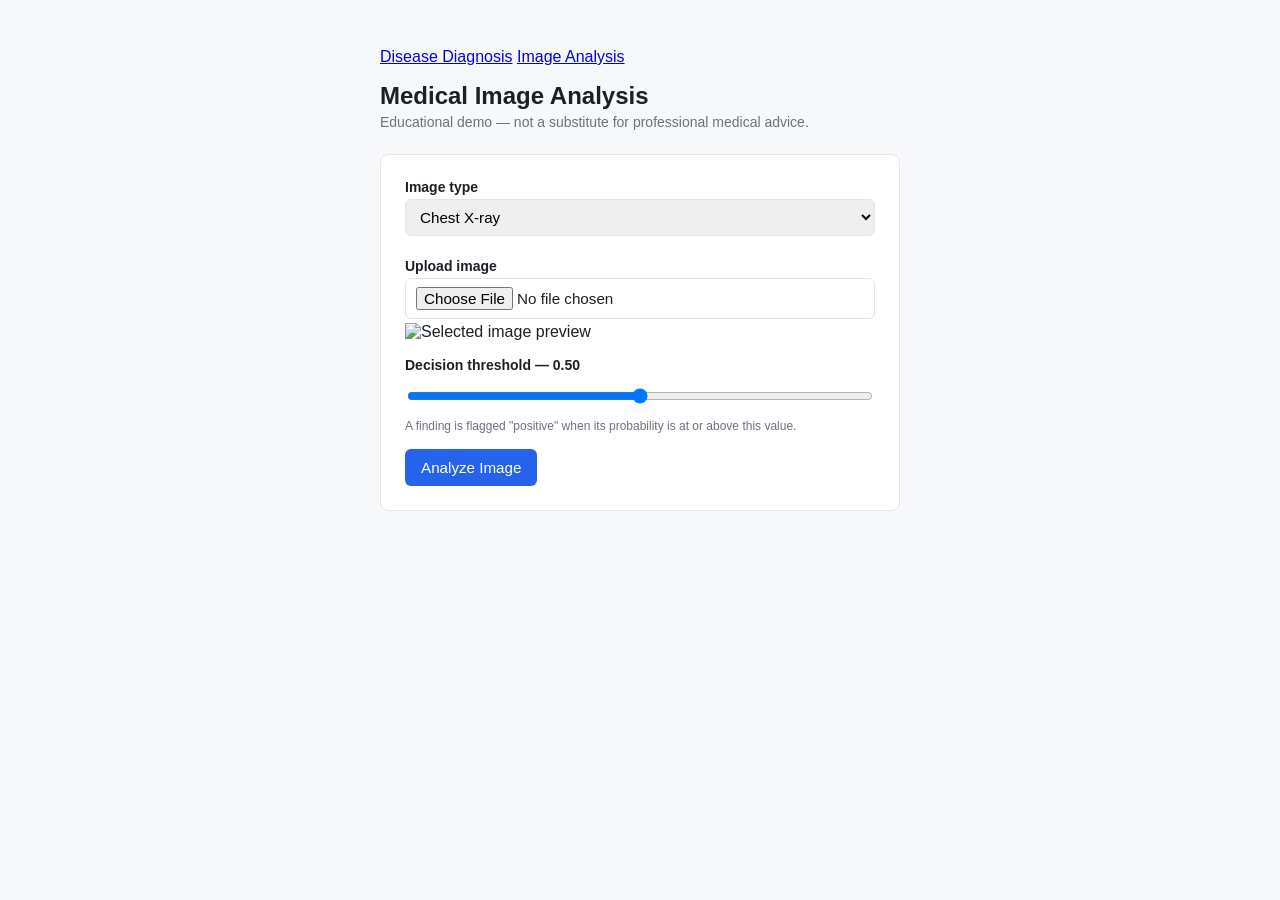
==== frontend/imaging.html @ 1f64e8cb "Add imaging.html for medical image analysis" ====
<!DOCTYPE html>
<html lang="en">
<head>
  <meta charset="UTF-8" />
  <meta name="viewport" content="width=device-width, initial-scale=1.0" />
  <title>Medical AI Assistant — Image Analysis</title>
  <link rel="stylesheet" href="css/style.css" />
</head>
<body>
  <main class="container">
    <nav class="site-nav">
      <a href="index.html">Disease Diagnosis</a>
      <a href="imaging.html" class="active">Image Analysis</a>
    </nav>

    <header>
      <h1>Medical Image Analysis</h1>
      <p class="subtitle">Educational demo — not a substitute for professional medical advice.</p>
    </header>

    <form id="imaging-form">
      <div class="field-row">
        <label for="image-type">Image type</label>
        <select id="image-type" name="image_type">
          <option value="chest_xray">Chest X-ray</option>
          <option value="skin_lesion">Skin lesion</option>
          <option value="retinal">Retinal</option>
        </select>
        <div id="conditions-note" class="symptom-count"></div>
      </div>

      <div class="field-row">
        <label for="image-file">Upload image</label>
        <input type="file" id="image-file" name="image" accept="image/png, image/jpeg" required />
        <div id="image-preview-wrap" class="image-preview-wrap hidden">
          <img id="image-preview" alt="Selected image preview" />
        </div>
      </div>

      <div class="field-row">
        <label for="threshold">
          Decision threshold — <span id="threshold-value">0.50</span>
        </label>
        <input type="range" id="threshold" name="threshold" min="0.05" max="0.95" step="0.05" value="0.5" />
        <small>A finding is flagged "positive" when its probability is at or above this value.</small>
      </div>

      <button type="submit" id="analyze-button">Analyze Image</button>
    </form>

    <section id="result" class="result hidden"></section>
  </main>

  <script src="js/imaging.js"></script>
</body>
</html>
---- frontend/css/style.css ----
:root {
  --color-bg: #f7f8fa;
  --color-surface: #ffffff;
  --color-border: #e2e5ea;
  --color-text: #1c1f26;
  --color-muted: #6b7280;
  --color-primary: #2563eb;
  --color-danger: #dc2626;
  --radius: 8px;
}

* {
  box-sizing: border-box;
}

body {
  margin: 0;
  font-family: -apple-system, BlinkMacSystemFont, "Segoe UI", sans-serif;
  background: var(--color-bg);
  color: var(--color-text);
}

.container {
  max-width: 560px;
  margin: 48px auto;
  padding: 0 20px;
}

header h1 {
  font-size: 1.5rem;
  margin-bottom: 4px;
}

.subtitle {
  color: var(--color-muted);
  font-size: 0.875rem;
  margin-top: 0;
}

form {
  background: var(--color-surface);
  border: 1px solid var(--color-border);
  border-radius: var(--radius);
  padding: 24px;
  margin-top: 24px;
}

.field-row {
  margin-bottom: 16px;
  display: flex;
  flex-direction: column;
  gap: 4px;
}

label {
  font-size: 0.875rem;
  font-weight: 600;
}

input, select {
  padding: 8px 10px;
  border: 1px solid var(--color-border);
  border-radius: 6px;
  font-size: 0.95rem;
}

small {
  color: var(--color-muted);
  font-size: 0.75rem;
}

button {
  background: var(--color-primary);
  color: white;
  border: none;
  padding: 10px 16px;
  border-radius: 6px;
  font-size: 0.95rem;
  cursor: pointer;
}

button:hover {
  opacity: 0.9;
}

button:disabled {
  opacity: 0.5;
  cursor: not-allowed;
}

.symptom-count {
  font-size: 0.75rem;
  color: var(--color-muted);
  margin-top: 2px;
}

.symptom-checklist {
  margin-top: 8px;
  max-height: 260px;
  overflow-y: auto;
  border: 1px solid var(--color-border);
  border-radius: 6px;
  padding: 8px;
  display: flex;
  flex-direction: column;
  gap: 2px;
}

.symptom-checklist label {
  display: flex;
  align-items: center;
  gap: 8px;
  font-weight: 400;
  font-size: 0.9rem;
  padding: 4px 6px;
  border-radius: 4px;
  cursor: pointer;
}

.symptom-checklist label:hover {
  background: var(--color-bg);
}

.symptom-checklist input[type="checkbox"] {
  width: auto;
  padding: 0;
  cursor: pointer;
}

.symptom-checklist label.hidden {
  display: none;
}

.selected-symptoms {
  margin-top: 4px;
  min-height: 36px;
  display: flex;
  flex-wrap: wrap;
  gap: 6px;
  padding: 8px;
  border: 1px dashed var(--color-border);
  border-radius: 6px;
}

.symptom-chip {
  display: inline-flex;
  align-items: center;
  gap: 6px;
  background: #eef2ff;
  color: var(--color-primary);
  border-radius: 999px;
  padding: 4px 6px 4px 12px;
  font-size: 0.85rem;
  line-height: 1;
}

.chip-remove {
  background: none;
  border: none;
  color: inherit;
  font-size: 1rem;
  line-height: 1;
  padding: 2px 6px;
  cursor: pointer;
  border-radius: 999px;
}

.chip-remove:hover {
  background: rgba(37, 99, 235, 0.15);
}

.loading-text, .empty-text {
  color: var(--color-muted);
  font-size: 0.875rem;
  padding: 8px;
  margin: 0;
}

.result {
  margin-top: 20px;
  background: var(--color-surface);
  border: 1px solid var(--color-border);
  border-radius: var(--radius);
  padding: 20px;
}

.result.hidden {
  display: none;
}

.result.error {
  border-color: var(--color-danger);
  color: var(--color-danger);
}

.result h2 {
  margin-top: 0;
  font-size: 1.1rem;
}

.candidate-list {
  list-style: none;
  padding: 0;
  margin: 12px 0 0;
}

.candidate-list li {
  display: flex;
  justify-content: space-between;
  padding: 6px 0;
  border-bottom: 1px solid var(--color-border);
  font-size: 0.9rem;
}
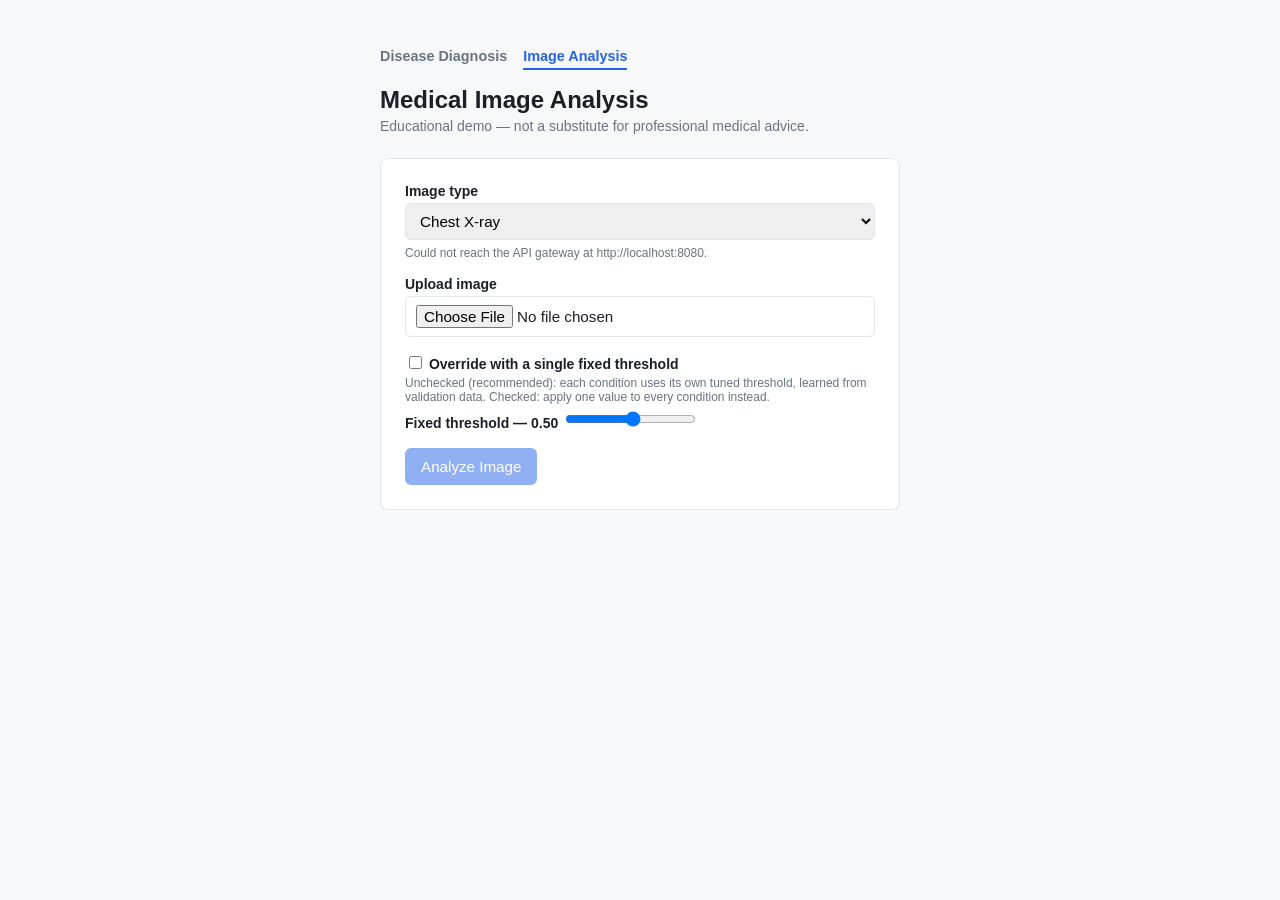
==== commit f79517a2: "Enhance threshold input with override option Updated the threshold input section to include a toggle" ====
--- a/frontend/imaging.html
+++ b/frontend/imaging.html
@@ -38,11 +38,15 @@
       </div>
 
       <div class="field-row">
-        <label for="threshold">
-          Decision threshold — <span id="threshold-value">0.50</span>
+        <label class="toggle-label">
+          <input type="checkbox" id="threshold-override-toggle" />
+          Override with a single fixed threshold
         </label>
-        <input type="range" id="threshold" name="threshold" min="0.05" max="0.95" step="0.05" value="0.5" />
-        <small>A finding is flagged "positive" when its probability is at or above this value.</small>
+        <small>Unchecked (recommended): each condition uses its own tuned threshold, learned from validation data. Checked: apply one value to every condition instead.</small>
+        <div id="threshold-slider-wrap" class="hidden">
+          <label for="threshold">Fixed threshold — <span id="threshold-value">0.50</span></label>
+          <input type="range" id="threshold" name="threshold" min="0.01" max="0.95" step="0.01" value="0.5" />
+        </div>
       </div>
 
       <button type="submit" id="analyze-button">Analyze Image</button>
--- a/frontend/css/style.css
+++ b/frontend/css/style.css
@@ -6,6 +6,7 @@
   --color-muted: #6b7280;
   --color-primary: #2563eb;
   --color-danger: #dc2626;
+  --color-positive: #059669;
   --radius: 8px;
 }
 
@@ -26,6 +27,30 @@
   padding: 0 20px;
 }
 
+.site-nav {
+  display: flex;
+  gap: 16px;
+  margin-bottom: 8px;
+}
+
+.site-nav a {
+  color: var(--color-muted);
+  text-decoration: none;
+  font-size: 0.9rem;
+  font-weight: 600;
+  padding-bottom: 4px;
+  border-bottom: 2px solid transparent;
+}
+
+.site-nav a.active {
+  color: var(--color-primary);
+  border-bottom-color: var(--color-primary);
+}
+
+.site-nav a:hover {
+  color: var(--color-primary);
+}
+
 header h1 {
   font-size: 1.5rem;
   margin-bottom: 4px;
@@ -62,6 +87,10 @@
   border: 1px solid var(--color-border);
   border-radius: 6px;
   font-size: 0.95rem;
+}
+
+input[type="range"] {
+  padding: 0;
 }
 
 small {
@@ -169,6 +198,24 @@
   background: rgba(37, 99, 235, 0.15);
 }
 
+.image-preview-wrap {
+  margin-top: 8px;
+  border: 1px solid var(--color-border);
+  border-radius: 6px;
+  padding: 8px;
+  text-align: center;
+}
+
+.image-preview-wrap.hidden {
+  display: none;
+}
+
+.image-preview-wrap img {
+  max-width: 100%;
+  max-height: 240px;
+  border-radius: 4px;
+}
+
 .loading-text, .empty-text {
   color: var(--color-muted);
   font-size: 0.875rem;
@@ -211,3 +258,56 @@
   border-bottom: 1px solid var(--color-border);
   font-size: 0.9rem;
 }
+
+.findings-list {
+  list-style: none;
+  padding: 0;
+  margin: 16px 0 0;
+  display: flex;
+  flex-direction: column;
+  gap: 8px;
+}
+
+.finding-row {
+  display: grid;
+  grid-template-columns: 140px 1fr 48px;
+  align-items: center;
+  gap: 10px;
+  font-size: 0.85rem;
+  color: var(--color-text);
+}
+
+.finding-name {
+  text-transform: capitalize;
+  overflow: hidden;
+  text-overflow: ellipsis;
+  white-space: nowrap;
+}
+
+.finding-bar-track {
+  background: var(--color-bg);
+  border-radius: 4px;
+  height: 10px;
+  overflow: hidden;
+  display: block;
+}
+
+.finding-bar-fill {
+  display: block;
+  height: 100%;
+  background: var(--color-muted);
+  border-radius: 4px;
+}
+
+.finding-row.finding-positive .finding-bar-fill {
+  background: var(--color-danger);
+}
+
+.finding-row.finding-positive .finding-name {
+  font-weight: 600;
+}
+
+.finding-pct {
+  text-align: right;
+  color: var(--color-muted);
+}
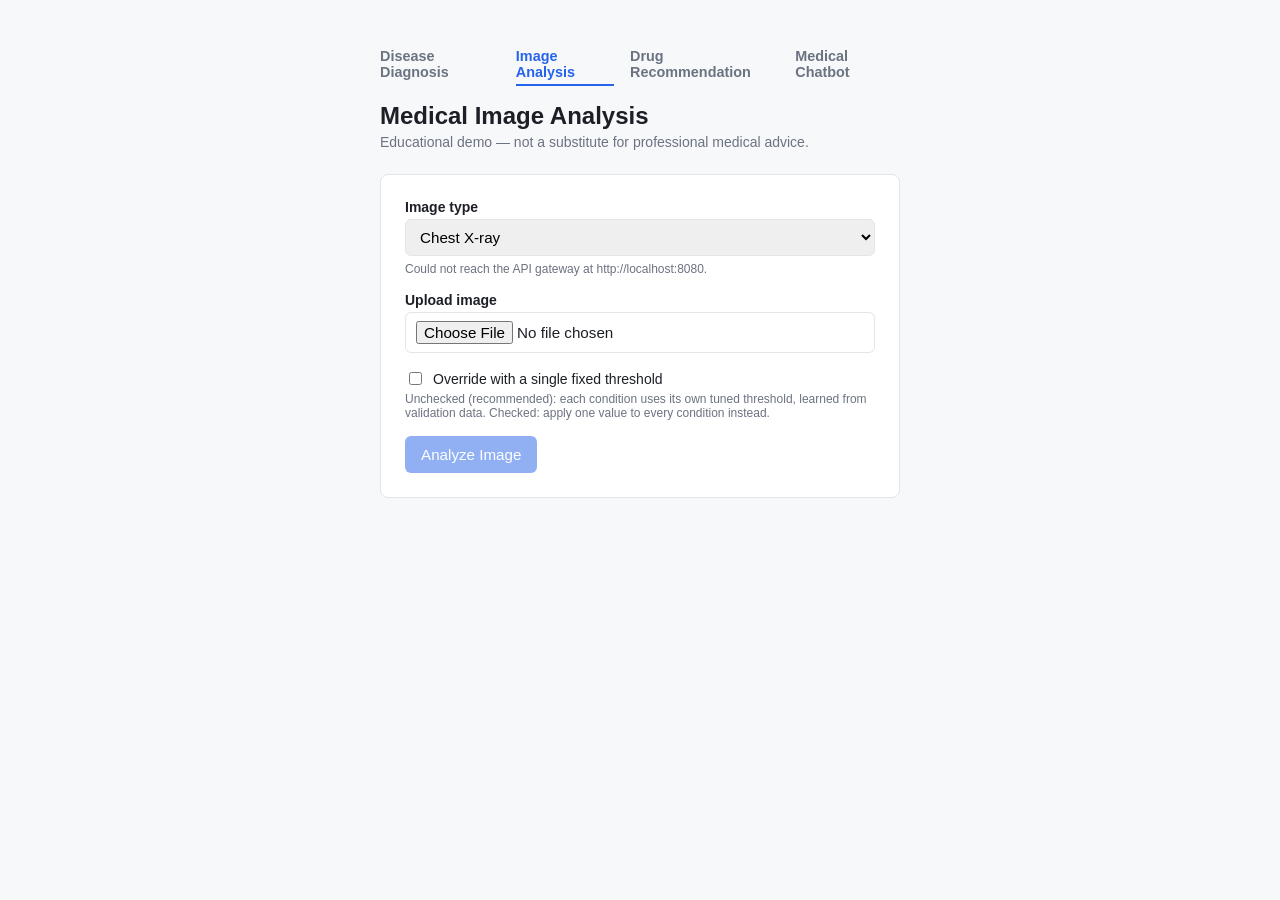
==== commit 6941e0ec: "Created drug recommendation page and service" ====
--- a/frontend/imaging.html
+++ b/frontend/imaging.html
@@ -11,6 +11,8 @@
     <nav class="site-nav">
       <a href="index.html">Disease Diagnosis</a>
       <a href="imaging.html" class="active">Image Analysis</a>
+      <a href="drugs.html">Drug Recommendation</a>
+      <a href="chatbot.html">Medical Chatbot</a>
     </nav>
 
     <header>
--- a/frontend/css/style.css
+++ b/frontend/css/style.css
@@ -216,6 +216,40 @@
   border-radius: 4px;
 }
 
+.toggle-label {
+  display: flex;
+  align-items: center;
+  gap: 8px;
+  font-weight: 400;
+  cursor: pointer;
+}
+
+.toggle-label input[type="checkbox"] {
+  width: auto;
+  padding: 0;
+  cursor: pointer;
+}
+
+#threshold-slider-wrap {
+  margin-top: 8px;
+}
+
+#threshold-slider-wrap.hidden {
+  display: none;
+}
+
+.heatmap-wrap {
+  margin: 16px 0;
+  text-align: center;
+}
+
+.heatmap-wrap img {
+  max-width: 100%;
+  max-height: 280px;
+  border-radius: 6px;
+  border: 1px solid var(--color-border);
+}
+
 .loading-text, .empty-text {
   color: var(--color-muted);
   font-size: 0.875rem;
@@ -290,6 +324,16 @@
   height: 10px;
   overflow: hidden;
   display: block;
+  position: relative;
+}
+
+.finding-threshold-tick {
+  position: absolute;
+  top: 0;
+  bottom: 0;
+  width: 2px;
+  background: var(--color-text);
+  opacity: 0.6;
 }
 
 .finding-bar-fill {
@@ -311,3 +355,20 @@
   text-align: right;
   color: var(--color-muted);
 }
+
+.rules-warning {
+  background: #fff7ed;
+  border: 1px solid #fdba74;
+  color: #9a3412;
+  border-radius: 6px;
+  padding: 10px 12px;
+  font-size: 0.85rem;
+  margin: 12px 0;
+}
+
+.contraindication-reasons {
+  font-size: 0.75rem;
+  color: var(--color-danger);
+  margin: -4px 0 4px 0;
+  padding-left: 2px;
+}
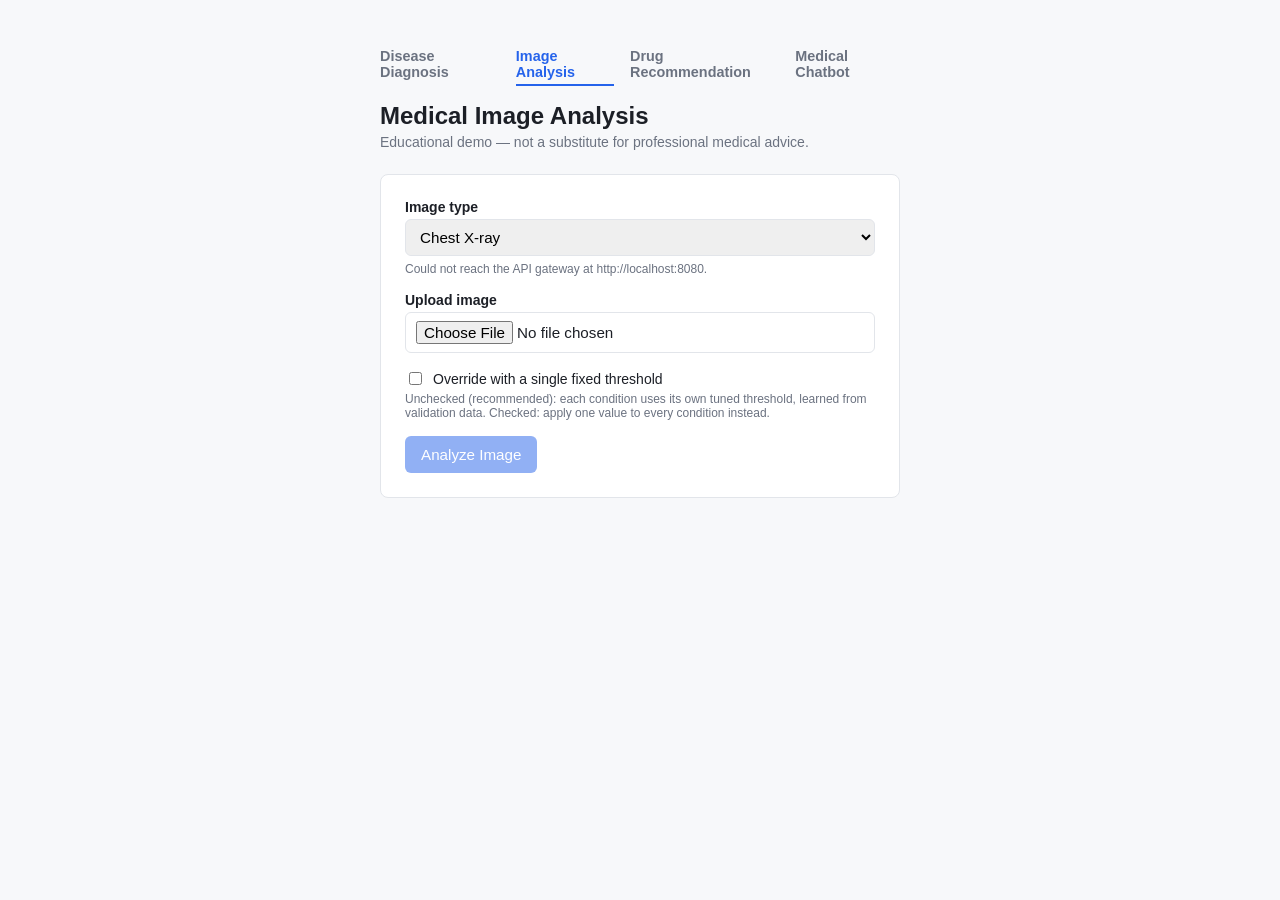
==== commit 839d6b09: "Implement Medical Chatbot service with endpoints for health check and Q&A" ====
--- a/frontend/imaging.html
+++ b/frontend/imaging.html
@@ -26,7 +26,6 @@
         <select id="image-type" name="image_type">
           <option value="chest_xray">Chest X-ray</option>
           <option value="skin_lesion">Skin lesion</option>
-          <option value="retinal">Retinal</option>
         </select>
         <div id="conditions-note" class="symptom-count"></div>
       </div>
